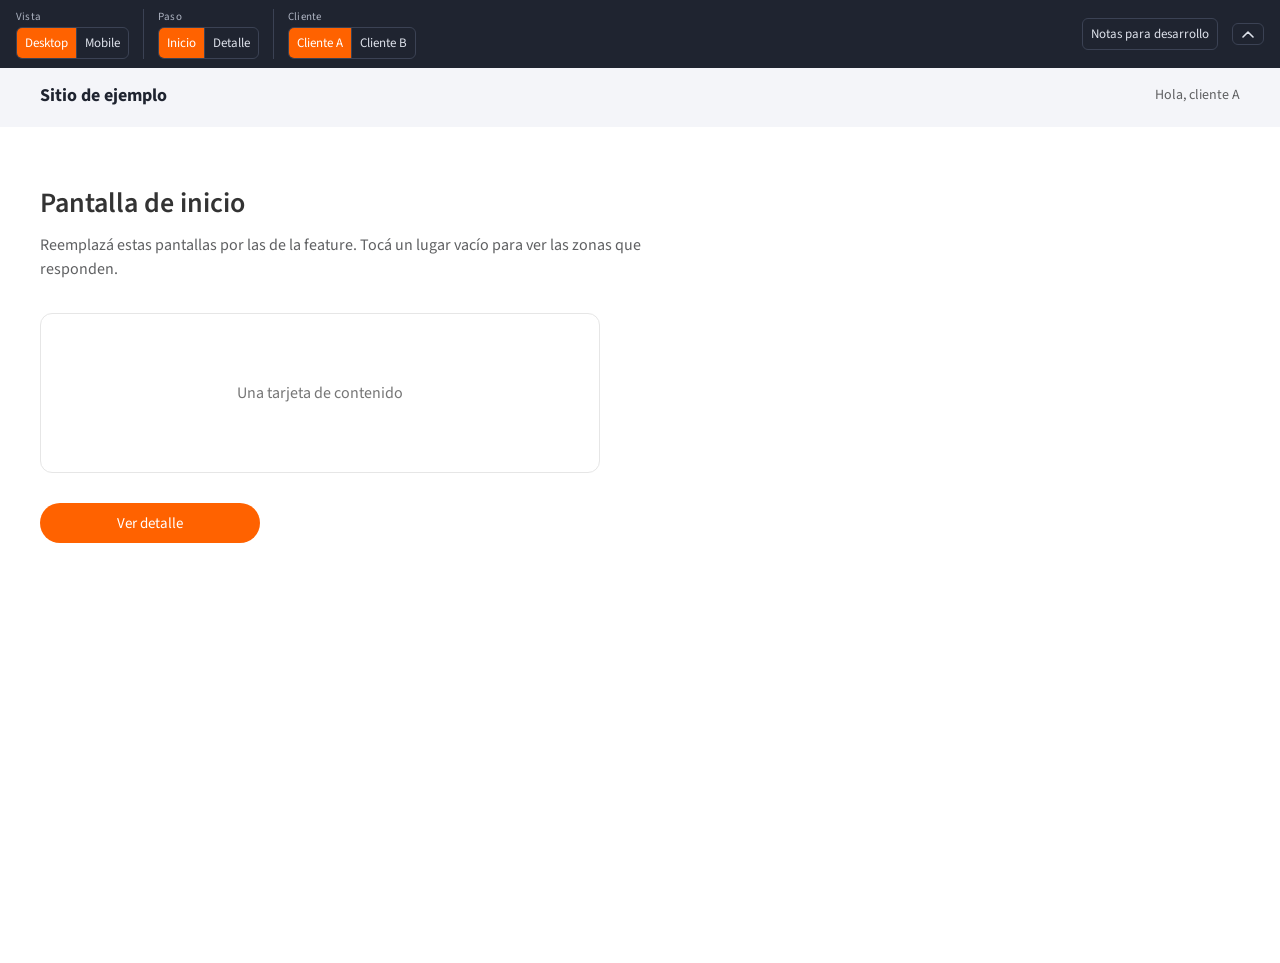
==== carritos-por-tienda/index.html @ 246377bd "Plantilla de prototipos: barra plegable con Vista primero, notas para desarrollo y zonas tocables Co" ====
<!doctype html>
<html lang="es">
<head>
  <meta charset="utf-8">
  <meta name="viewport" content="width=device-width, initial-scale=1">
  <title>Plantilla de prototipo</title>
  <meta name="description" content="Plantilla para prototipos navegables: barra de control, vista desktop y mobile, notas para desarrollo y zonas tocables.">
  <link rel="preconnect" href="https://fonts.googleapis.com">
  <link rel="preconnect" href="https://fonts.gstatic.com" crossorigin>
  <link href="https://fonts.googleapis.com/css2?family=Source+Sans+3:ital,wght@0,200..900;1,200..900&display=swap" rel="stylesheet">
  <link rel="icon" href="data:image/svg+xml,%3Csvg xmlns=%27http://www.w3.org/2000/svg%27 viewBox=%270 0 16 16%27%3E%3Crect width=%2716%27 height=%2716%27 rx=%273%27 fill=%27%231F2430%27/%3E%3Crect x=%274%27 y=%275%27 width=%278%27 height=%276%27 rx=%271%27 fill=%27%23FF6200%27/%3E%3C/svg%3E">
  <link rel="stylesheet" href="css/nucleo.css?v=20261023-212028">
  <link rel="stylesheet" href="css/prototipo.css?v=20261023-212028">
</head>
<body>
  <!-- La barra y la solapa las arma js/nucleo.js con la configuración de js/prototipo.js -->
  <nav id="barra" aria-label="Controles del prototipo"></nav>
  <button type="button" id="solapa" aria-label="Mostrar la barra del prototipo" title="Mostrar la barra del prototipo"></button>

  <main id="escenario"></main>
  <div id="notas-capa"></div>

  <script src="js/nucleo.js?v=20261023-212028"></script>
  <script src="js/prototipo.js?v=20261023-212028"></script>
</body>
</html>
---- carritos-por-tienda/css/nucleo.css ----
/* Núcleo de la plantilla de prototipos: barra, solapa, lienzo desktop, teléfono, pista de zonas, notas y aviso.
   No se edita al armar un prototipo: los estilos de la feature van en css/prototipo.css. */
:root {
  --barra: 56px;
  --z: 1;
  --nota-fondo: #FFF6CC;
  --nota-borde: #D9B800;
}

* { box-sizing: border-box; }

html, body {
  margin: 0;
  background: #E9EBEF;
  font-family: 'Source Sans 3', system-ui, sans-serif;
  color: #333;
}

/* ---------- Barra del prototipo ---------- */
#barra {
  position: fixed; inset: 0 0 auto 0; min-height: 56px; z-index: 100;
  display: flex; flex-wrap: wrap; align-items: center; gap: 8px 20px; padding: 9px 16px;
  background: #1F2430; color: #fff; font-size: 13px; white-space: nowrap;
}
#barra .titulo { font-weight: 700; font-size: 14px; margin-right: 4px; }
/* cada grupo: nombre arriba, opciones abajo */
#barra .grupo { display: inline-flex; flex-direction: column; align-items: flex-start; gap: 3px; }
#barra .grupo > span { font-size: 11px; letter-spacing: .02em; color: #AEB4C2; }
/* separador entre grupos de controles */
#barra .grupo + .grupo { border-left: 1px solid #3B4254; padding-left: 20px; }
#barra [hidden] { display: none !important; }
#barra .notas { margin-left: auto; }
/* sin notas, la flecha de plegar se va sola a la derecha */
#barra .grupo + .plegar { margin-left: auto; }
#barra .seg { display: inline-flex; border: 1px solid #3B4254; border-radius: 6px; overflow: hidden; }
#barra button {
  font: inherit; color: #DDE1EA; background: transparent; border: 0; padding: 6px 10px; cursor: pointer;
}
#barra .seg button + button { border-left: 1px solid #3B4254; }
#barra button[aria-pressed="true"] { background: #FF6200; color: #fff; }
#barra button:disabled { color: #5D6476; cursor: not-allowed; }
#barra .accion { border: 1px solid #3B4254; border-radius: 6px; }
#barra .accion[aria-pressed="true"] { background: #D9B800; color: #1F2430; border-color: #D9B800; }
#barra .plegar { display: inline-flex; align-items: center; padding: 6px 9px; }
#barra .plegar svg, #solapa svg { width: 12px; height: 8px; }

/* Barra plegada: queda una solapa chica arriba a la derecha */
#solapa {
  display: none; position: fixed; top: 0; right: 16px; z-index: 100; align-items: center; gap: 6px;
  padding: 3px 10px 5px; border: 0; border-radius: 0 0 8px 8px; background: #1F2430; color: #DDE1EA;
  font: 600 11px 'Source Sans 3', sans-serif; letter-spacing: .03em; cursor: pointer; opacity: .85;
  box-shadow: 0 2px 8px rgba(0,0,0,.25);
}
#solapa:hover, #solapa:focus-visible { opacity: 1; color: #fff; }
body.barra-plegada #barra { display: none; }
body.barra-plegada #solapa { display: inline-flex; }
/* En pantallas medianas la barra se compacta para entrar en una fila */
@media (max-width: 1599px) {
  #barra .titulo { display: none; }
}
@media (max-width: 1439px) {
  #barra { column-gap: 14px; }
  #barra .grupo + .grupo { padding-left: 14px; }
  #barra button { padding: 6px 8px; }
}
/* En el celular la barra es una sola fila que se desliza de costado */
@media (max-width: 700px) {
  #barra { flex-wrap: nowrap; overflow-x: auto; padding: 8px 10px; gap: 10px; scrollbar-width: none; }
  #barra::-webkit-scrollbar { display: none; }
  #barra .grupo, #barra .accion { flex: none; }
}

#escenario { padding-top: var(--barra); }

/* ---------- Lienzo desktop ---------- */
/* La página ocupa todo el ancho de la ventana; la pantalla del diseño va centrada encima */
.lienzo { position: relative; zoom: var(--z); background: #fff; overflow-x: clip; }
.lienzo .banda { position: absolute; left: 0; right: 0; }
/* Transparente: las bandas de fondo (encabezado, pie) se ven a través de la pantalla y llegan a los bordes */
.lienzo > .pantalla { position: absolute; top: 0; overflow-x: visible; overflow-y: clip; background: transparent; }
/* overflow: clip (no hidden) para no romper elementos con position: sticky */
.pantalla { position: relative; background: #fff; overflow: clip; }

/* ---------- Teléfono (mobile) ---------- */
/* Sin marco de dispositivo: de borde a borde en alto, con el ancho de un teléfono (lo fija el núcleo) */
.telefono {
  position: relative; margin: 0 auto; background: #fff; overflow: hidden;
  height: calc(100vh - var(--barra)); height: calc(100dvh - var(--barra));
  box-shadow: 0 0 24px rgba(0,0,0,.12);
}
/* Sin barra de desplazamiento: se desplaza con el dedo, la rueda o arrastrando con el mouse */
.telefono .scroll { position: absolute; inset: 0; overflow-y: auto; overflow-x: hidden; cursor: grab;
  scrollbar-width: none; -ms-overflow-style: none; }
.telefono .scroll::-webkit-scrollbar { display: none; }
.telefono .arrastrando { cursor: grabbing; user-select: none; }
.telefono .pantalla { margin: 0 auto; }
@media (max-width: 600px) {
  .telefono { width: 100% !important; box-shadow: none; }
}

/* ---------- Zonas tocables ---------- */
.zona { position: absolute; cursor: pointer; border-radius: 8px; background: transparent; border: 0; padding: 0; }
.zona:focus-visible { outline: 3px solid #223F83; outline-offset: 2px; }
/* Pista de zonas interactivas, igual a las "hotspot hints" de Figma: al tocar un lugar que no hace nada, cada zona
   que responde (.zona, o cualquier componente con la clase .interactivo y posición propia) se cubre con un recuadro
   #30C2FF, borde de 2 px por dentro y relleno al 50 %. Aparece de golpe, se desvanece y a los 0,7 s se corta.
   El borde mide 2 px de pantalla con cualquier zoom. */
.ver-zonas .zona::after, .ver-zonas .interactivo::after {
  content: ''; position: absolute; inset: 0; z-index: 1; pointer-events: none;
  border: calc(2px / var(--z)) solid #30C2FF; background: rgba(48, 194, 255, .5); border-radius: 0;
  opacity: 0; animation: pista-zona .7s linear;
}
@keyframes pista-zona {
  0% { opacity: 1; } 10% { opacity: .92; } 20% { opacity: .81; } 33% { opacity: .67; } 50% { opacity: .5; }
  66% { opacity: .37; } 80% { opacity: .25; } 90% { opacity: .19; } 100% { opacity: .14; }
}
@media (prefers-reduced-motion: reduce) {
  .ver-zonas .zona::after, .ver-zonas .interactivo::after { animation: none; opacity: .6; }
}

/* ---------- Notas para desarrollo ---------- */
.pin {
  position: absolute; z-index: 40; width: 24px; height: 24px; margin: -12px 0 0 -12px; border-radius: 50%;
  background: #FFD84D; border: 2px solid #8A6D00; color: #4A3A00; font: 700 12px 'Source Sans 3', sans-serif;
  display: flex; align-items: center; justify-content: center; cursor: pointer; box-shadow: 0 1px 4px rgba(0,0,0,.3);
}
.pin[aria-expanded="true"] { background: #1F2430; color: #FFD84D; border-color: #FFD84D; }
.panel-notas {
  position: fixed; z-index: 90; right: 12px; top: calc(var(--barra) + 12px); width: 360px;
  max-height: calc(100vh - var(--barra) - 24px); overflow-y: auto;
  background: var(--nota-fondo); border: 1px solid var(--nota-borde); border-radius: 10px;
  box-shadow: 0 6px 24px rgba(0,0,0,.18); font-size: 13.5px; line-height: 1.45; color: #2F2A10;
}
.panel-notas header { position: sticky; top: 0; background: var(--nota-fondo); padding: 12px 14px 8px;
  border-bottom: 1px solid #EAD98A; font-weight: 700; font-size: 12px; letter-spacing: .04em; text-transform: uppercase; color: #6B5A00; }
.panel-notas ol { margin: 0; padding: 10px 14px 14px 14px; list-style: none; }
.panel-notas li { display: grid; grid-template-columns: 26px 1fr; gap: 8px; padding: 8px 0; border-bottom: 1px dashed #EAD98A; }
.panel-notas li:last-child { border-bottom: 0; }
.panel-notas li b.n { width: 22px; height: 22px; border-radius: 50%; background: #FFD84D; border: 2px solid #8A6D00;
  display: flex; align-items: center; justify-content: center; font-size: 11px; }
.panel-notas li.resaltada { background: rgba(255, 216, 77, .35); border-radius: 6px; }
.panel-notas code { font-size: 12px; background: rgba(0,0,0,.06); padding: 0 3px; border-radius: 3px; }
/* Panel de notas en pantallas angostas: abajo, sin tapar el teléfono entero */
@media (max-width: 900px) {
  .panel-notas { top: auto; bottom: 12px; left: 12px; right: 12px; width: auto; max-height: 38vh; }
}

/* ---------- Aviso (Prototipo.aviso) ---------- */
.modal-fondo { position: fixed; inset: 0; z-index: 120; background: rgba(0,0,0,.45); display: flex; align-items: center; justify-content: center; }
.modal { background: #fff; border-radius: 12px; padding: 22px 24px; max-width: 420px; box-shadow: 0 10px 40px rgba(0,0,0,.3); }
.modal h2 { margin: 0 0 8px; font-size: 18px; color: #464646; }
.modal p { margin: 0 0 16px; color: #5F6062; font-size: 14px; line-height: 1.5; }
.modal button { background: #FF6200; color: #fff; border: 0; border-radius: 17px; padding: 8px 20px; font: 400 14px 'Source Sans 3', sans-serif; cursor: pointer; }
.modal button.secundario { background: #fff; color: #DE5500; border: 1px solid #FF6200; margin-left: 8px; }
---- carritos-por-tienda/css/prototipo.css ----
/* Estilos de la feature: las pantallas y sus componentes. Este archivo es un EJEMPLO: se reemplaza por el de cada feature.
   La barra, la solapa, las notas y la pista de zonas están en css/nucleo.css. */
:root {
  /* Tipografía del sitio de la feature (por ejemplo, Myriad Pro en Itaú u Open Sans en Tienda Inglesa). */
  --fuente-sitio: 'Source Sans 3', sans-serif;
}

.pantalla { font-family: var(--fuente-sitio); }
.bloque { position: absolute; }
.bloque.encabezado { background: #F4F5F9; }
.bloque.marca { font-weight: 700; font-size: 18px; color: #1F2430; }
.bloque.saludo { font-size: 14px; color: #5F6062; text-align: right; }
.bloque.titulo { font-size: 28px; font-weight: 600; color: #333; }
.bloque.texto { font-size: 16px; line-height: 1.5; color: #5F6062; }
.bloque.tarjeta { display: flex; align-items: center; justify-content: center; border: 1px solid #E6E6E6; border-radius: 12px; color: #767676; }
.bloque.boton { display: flex; align-items: center; justify-content: center; border-radius: 20px; background: #FF6200; color: #fff; font-size: 15px; }
.bloque.boton.secundario { background: #fff; color: #DE5500; border: 1px solid #FF6200; }
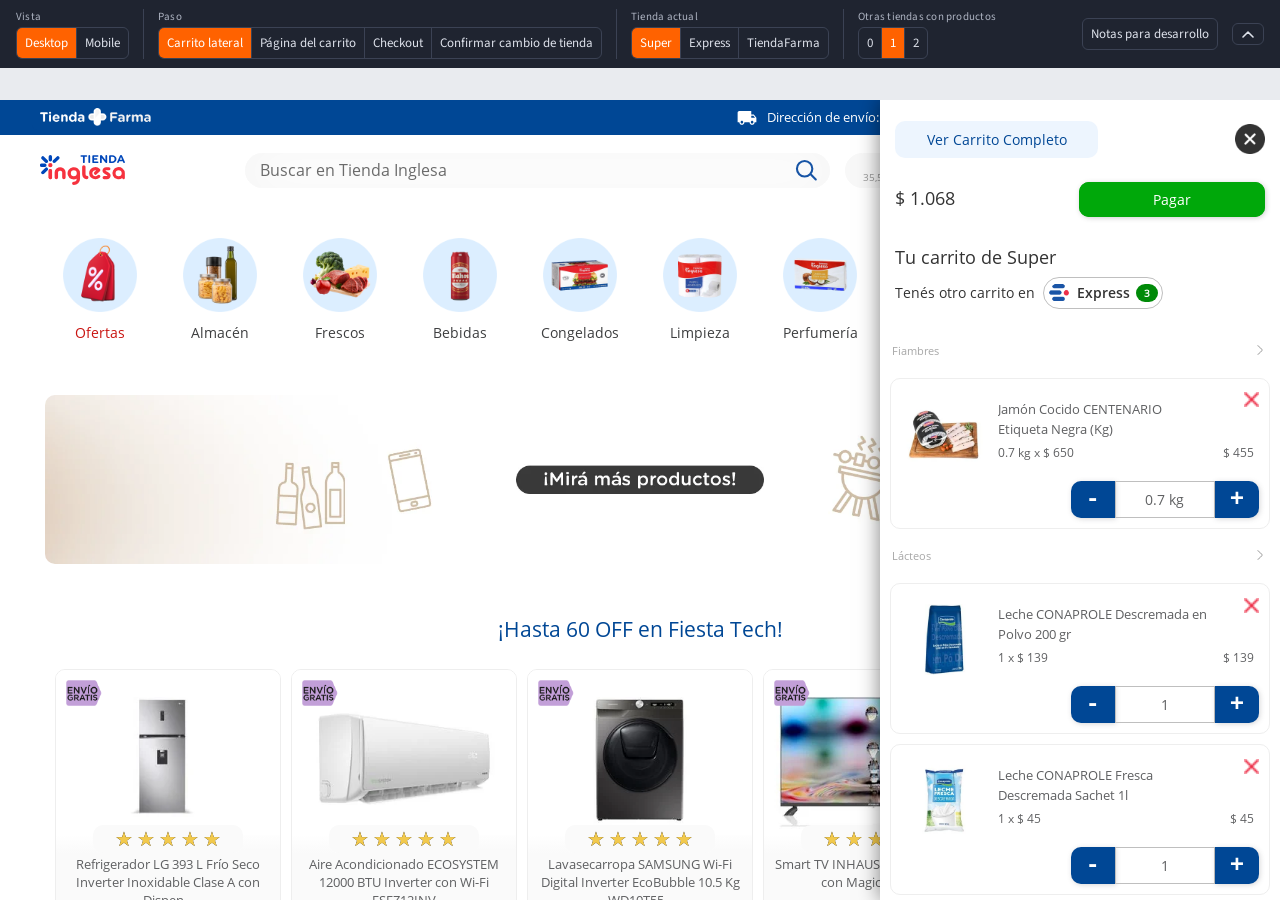
==== commit 7c014ec9: "Prototipo navegable: cada tienda tiene su propio carrito (WI-13898) El carrito lateral y la página d" ====
--- a/carritos-por-tienda/index.html
+++ b/carritos-por-tienda/index.html
@@ -3,24 +3,30 @@
 <head>
   <meta charset="utf-8">
   <meta name="viewport" content="width=device-width, initial-scale=1">
-  <title>Plantilla de prototipo</title>
-  <meta name="description" content="Plantilla para prototipos navegables: barra de control, vista desktop y mobile, notas para desarrollo y zonas tocables.">
+  <title>Carritos por tienda</title>
+  <meta name="description" content="Prototipo: cada tienda tiene su propio carrito. Pastilla en la lista de tiendas, aviso en el carrito y en el checkout.">
   <link rel="preconnect" href="https://fonts.googleapis.com">
   <link rel="preconnect" href="https://fonts.gstatic.com" crossorigin>
   <link href="https://fonts.googleapis.com/css2?family=Source+Sans+3:ital,wght@0,200..900;1,200..900&display=swap" rel="stylesheet">
   <link rel="icon" href="data:image/svg+xml,%3Csvg xmlns=%27http://www.w3.org/2000/svg%27 viewBox=%270 0 16 16%27%3E%3Crect width=%2716%27 height=%2716%27 rx=%273%27 fill=%27%231F2430%27/%3E%3Crect x=%274%27 y=%275%27 width=%278%27 height=%276%27 rx=%271%27 fill=%27%23FF6200%27/%3E%3C/svg%3E">
-  <link rel="stylesheet" href="css/nucleo.css?v=20261023-212028">
-  <link rel="stylesheet" href="css/prototipo.css?v=20261023-212028">
+  <link rel="stylesheet" href="css/nucleo.css?v=20261102-152457">
 </head>
 <body>
-  <!-- La barra y la solapa las arma js/nucleo.js con la configuración de js/prototipo.js -->
+  <!-- La barra, la solapa y el marco de la pantalla los arma js/nucleo.js con la configuración de js/prototipo.js.
+       css/prototipo.css no se enlaza acá: se carga dentro del marco (estilos en la configuración). -->
   <nav id="barra" aria-label="Controles del prototipo"></nav>
   <button type="button" id="solapa" aria-label="Mostrar la barra del prototipo" title="Mostrar la barra del prototipo"></button>
 
   <main id="escenario"></main>
   <div id="notas-capa"></div>
 
-  <script src="js/nucleo.js?v=20261023-212028"></script>
-  <script src="js/prototipo.js?v=20261023-212028"></script>
+  <script src="js/nucleo.js?v=20261102-152457"></script>
+  <script src="pantallas/inicio.js?v=20261102-152457"></script>
+  <script src="pantallas/inicioMovil.js?v=20261102-152457"></script>
+  <script src="pantallas/lateral.js?v=20261102-152457"></script>
+  <script src="pantallas/menu.js?v=20261102-152457"></script>
+  <script src="pantallas/carrito.js?v=20261102-152457"></script>
+  <script src="pantallas/checkout.js?v=20261102-152457"></script>
+  <script src="js/prototipo.js?v=20261102-152457"></script>
 </body>
 </html>
--- a/carritos-por-tienda/css/nucleo.css
+++ b/carritos-por-tienda/css/nucleo.css
@@ -1,8 +1,9 @@
-/* Núcleo de la plantilla de prototipos: barra, solapa, lienzo desktop, teléfono, pista de zonas, notas y aviso.
+/* Núcleo de la plantilla de prototipos: barra, solapa, marco de la pantalla (desktop y teléfono), panel de notas y aviso.
+   Los pines y la pista de zonas van dentro del marco: sus estilos están en js/nucleo.js.
    No se edita al armar un prototipo: los estilos de la feature van en css/prototipo.css. */
 :root {
   --barra: 56px;
-  --z: 1;
+  --ancho-movil: 390px;
   --nota-fondo: #FFF6CC;
   --nota-borde: #D9B800;
 }
@@ -31,12 +32,19 @@
 #barra [hidden] { display: none !important; }
 #barra .notas { margin-left: auto; }
 /* sin notas, la flecha de plegar se va sola a la derecha */
-#barra .grupo + .plegar { margin-left: auto; }
+#barra .grupo + .plegar, #barra .variantes + .plegar { margin-left: auto; }
+/* variantes de diseño en evaluación, separadas de los controles del prototipo (vista, paso, datos del ejemplo) */
+#barra .variantes {
+  display: inline-flex; flex-wrap: wrap; align-items: flex-end; gap: 8px 20px; padding: 6px 12px 8px;
+  border: 1px dashed #6B7385; border-radius: 8px;
+}
+#barra .rotulo-variantes { align-self: center; font-size: 11px; font-weight: 700; letter-spacing: .05em; text-transform: uppercase; color: #AEB4C2; }
 #barra .seg { display: inline-flex; border: 1px solid #3B4254; border-radius: 6px; overflow: hidden; }
 #barra button {
   font: inherit; color: #DDE1EA; background: transparent; border: 0; padding: 6px 10px; cursor: pointer;
 }
-#barra .seg button + button { border-left: 1px solid #3B4254; }
+/* separador entre opciones visibles (las ocultas no cuentan) */
+#barra .seg button:not([hidden]) ~ button { border-left: 1px solid #3B4254; }
 #barra button[aria-pressed="true"] { background: #FF6200; color: #fff; }
 #barra button:disabled { color: #5D6476; cursor: not-allowed; }
 #barra .accion { border: 1px solid #3B4254; border-radius: 6px; }
@@ -67,64 +75,30 @@
 @media (max-width: 700px) {
   #barra { flex-wrap: nowrap; overflow-x: auto; padding: 8px 10px; gap: 10px; scrollbar-width: none; }
   #barra::-webkit-scrollbar { display: none; }
-  #barra .grupo, #barra .accion { flex: none; }
+  #barra .grupo, #barra .accion, #barra .variantes { flex: none; }
+  #barra .variantes { flex-wrap: nowrap; }
 }
 
+/* ---------- Escenario: el marco (iframe) de la pantalla ---------- */
+/* La página no se desplaza: se desplaza la pantalla, dentro del marco */
+html, body { height: 100%; overflow: hidden; }
 #escenario { padding-top: var(--barra); }
-
-/* ---------- Lienzo desktop ---------- */
-/* La página ocupa todo el ancho de la ventana; la pantalla del diseño va centrada encima */
-.lienzo { position: relative; zoom: var(--z); background: #fff; overflow-x: clip; }
-.lienzo .banda { position: absolute; left: 0; right: 0; }
-/* Transparente: las bandas de fondo (encabezado, pie) se ven a través de la pantalla y llegan a los bordes */
-.lienzo > .pantalla { position: absolute; top: 0; overflow-x: visible; overflow-y: clip; background: transparent; }
-/* overflow: clip (no hidden) para no romper elementos con position: sticky */
-.pantalla { position: relative; background: #fff; overflow: clip; }
-
-/* ---------- Teléfono (mobile) ---------- */
-/* Sin marco de dispositivo: de borde a borde en alto, con el ancho de un teléfono (lo fija el núcleo) */
-.telefono {
-  position: relative; margin: 0 auto; background: #fff; overflow: hidden;
-  height: calc(100vh - var(--barra)); height: calc(100dvh - var(--barra));
-  box-shadow: 0 0 24px rgba(0,0,0,.12);
+.soporte { position: relative; background: #fff; height: calc(100vh - var(--barra)); height: calc(100dvh - var(--barra)); }
+.marco { display: block; width: 100%; height: 100%; border: 0; background: #fff; }
+/* Desktop: todo el ancho de la ventana (el ancho máximo del contenido lo pone la pantalla) */
+#escenario.desktop .soporte { width: 100%; }
+/* Mobile: el ancho de un teléfono, sin marco de dispositivo y de borde a borde en alto */
+#escenario.mobile .soporte { width: var(--ancho-movil); margin: 0 auto; box-shadow: 0 0 24px rgba(0,0,0,.12); }
+@media (max-width: 600px) {
+  #escenario.mobile .soporte { width: 100%; box-shadow: none; }
 }
-/* Sin barra de desplazamiento: se desplaza con el dedo, la rueda o arrastrando con el mouse */
-.telefono .scroll { position: absolute; inset: 0; overflow-y: auto; overflow-x: hidden; cursor: grab;
-  scrollbar-width: none; -ms-overflow-style: none; }
-.telefono .scroll::-webkit-scrollbar { display: none; }
-.telefono .arrastrando { cursor: grabbing; user-select: none; }
-.telefono .pantalla { margin: 0 auto; }
-@media (max-width: 600px) {
-  .telefono { width: 100% !important; box-shadow: none; }
-}
-
-/* ---------- Zonas tocables ---------- */
-.zona { position: absolute; cursor: pointer; border-radius: 8px; background: transparent; border: 0; padding: 0; }
-.zona:focus-visible { outline: 3px solid #223F83; outline-offset: 2px; }
-/* Pista de zonas interactivas, igual a las "hotspot hints" de Figma: al tocar un lugar que no hace nada, cada zona
-   que responde (.zona, o cualquier componente con la clase .interactivo y posición propia) se cubre con un recuadro
-   #30C2FF, borde de 2 px por dentro y relleno al 50 %. Aparece de golpe, se desvanece y a los 0,7 s se corta.
-   El borde mide 2 px de pantalla con cualquier zoom. */
-.ver-zonas .zona::after, .ver-zonas .interactivo::after {
-  content: ''; position: absolute; inset: 0; z-index: 1; pointer-events: none;
-  border: calc(2px / var(--z)) solid #30C2FF; background: rgba(48, 194, 255, .5); border-radius: 0;
-  opacity: 0; animation: pista-zona .7s linear;
-}
-@keyframes pista-zona {
-  0% { opacity: 1; } 10% { opacity: .92; } 20% { opacity: .81; } 33% { opacity: .67; } 50% { opacity: .5; }
-  66% { opacity: .37; } 80% { opacity: .25; } 90% { opacity: .19; } 100% { opacity: .14; }
-}
-@media (prefers-reduced-motion: reduce) {
-  .ver-zonas .zona::after, .ver-zonas .interactivo::after { animation: none; opacity: .6; }
+/* Con el panel de notas abierto en una ventana ancha, la pantalla le deja lugar a la derecha */
+@media (min-width: 901px) {
+  #escenario.desktop.con-notas .soporte { width: calc(100% - 384px); }
+  #escenario.mobile.con-notas .soporte { margin-left: max(16px, calc((100% - 384px - var(--ancho-movil)) / 2)); }
 }
 
 /* ---------- Notas para desarrollo ---------- */
-.pin {
-  position: absolute; z-index: 40; width: 24px; height: 24px; margin: -12px 0 0 -12px; border-radius: 50%;
-  background: #FFD84D; border: 2px solid #8A6D00; color: #4A3A00; font: 700 12px 'Source Sans 3', sans-serif;
-  display: flex; align-items: center; justify-content: center; cursor: pointer; box-shadow: 0 1px 4px rgba(0,0,0,.3);
-}
-.pin[aria-expanded="true"] { background: #1F2430; color: #FFD84D; border-color: #FFD84D; }
 .panel-notas {
   position: fixed; z-index: 90; right: 12px; top: calc(var(--barra) + 12px); width: 360px;
   max-height: calc(100vh - var(--barra) - 24px); overflow-y: auto;
@@ -134,7 +108,7 @@
 .panel-notas header { position: sticky; top: 0; background: var(--nota-fondo); padding: 12px 14px 8px;
   border-bottom: 1px solid #EAD98A; font-weight: 700; font-size: 12px; letter-spacing: .04em; text-transform: uppercase; color: #6B5A00; }
 .panel-notas ol { margin: 0; padding: 10px 14px 14px 14px; list-style: none; }
-.panel-notas li { display: grid; grid-template-columns: 26px 1fr; gap: 8px; padding: 8px 0; border-bottom: 1px dashed #EAD98A; }
+.panel-notas li { display: grid; grid-template-columns: 26px 1fr; gap: 8px; padding: 8px 0; border-bottom: 1px dashed #EAD98A; cursor: pointer; }
 .panel-notas li:last-child { border-bottom: 0; }
 .panel-notas li b.n { width: 22px; height: 22px; border-radius: 50%; background: #FFD84D; border: 2px solid #8A6D00;
   display: flex; align-items: center; justify-content: center; font-size: 11px; }
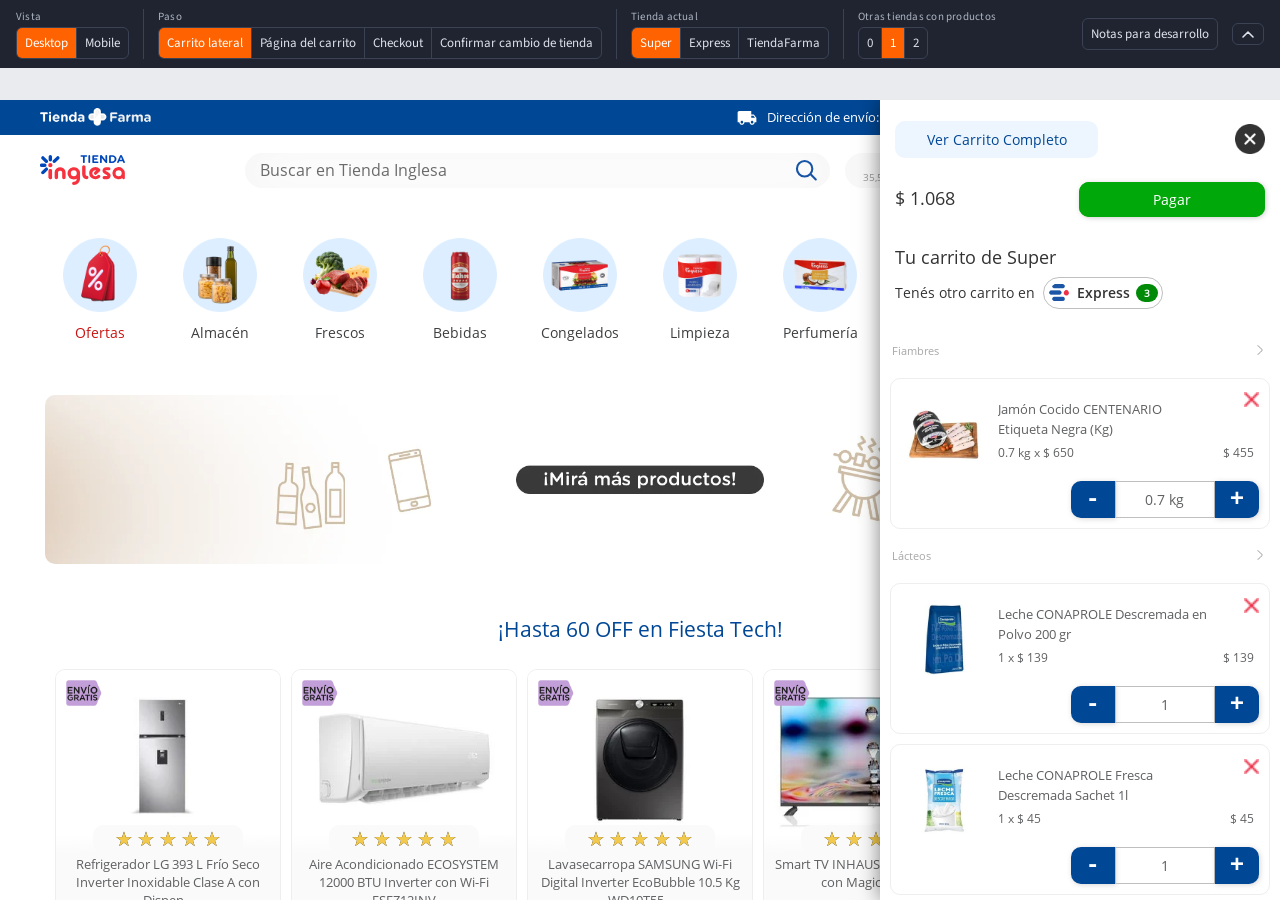
==== commit 3cb7e404: "Confirmación y lista de tiendas sin nombrar a las tiendas como tales La confirmación queda «¿Ir a Ex" ====
--- a/carritos-por-tienda/index.html
+++ b/carritos-por-tienda/index.html
@@ -9,7 +9,7 @@
   <link rel="preconnect" href="https://fonts.gstatic.com" crossorigin>
   <link href="https://fonts.googleapis.com/css2?family=Source+Sans+3:ital,wght@0,200..900;1,200..900&display=swap" rel="stylesheet">
   <link rel="icon" href="data:image/svg+xml,%3Csvg xmlns=%27http://www.w3.org/2000/svg%27 viewBox=%270 0 16 16%27%3E%3Crect width=%2716%27 height=%2716%27 rx=%273%27 fill=%27%231F2430%27/%3E%3Crect x=%274%27 y=%275%27 width=%278%27 height=%276%27 rx=%271%27 fill=%27%23FF6200%27/%3E%3C/svg%3E">
-  <link rel="stylesheet" href="css/nucleo.css?v=20261102-152457">
+  <link rel="stylesheet" href="css/nucleo.css?v=20261102-161050">
 </head>
 <body>
   <!-- La barra, la solapa y el marco de la pantalla los arma js/nucleo.js con la configuración de js/prototipo.js.
@@ -20,13 +20,13 @@
   <main id="escenario"></main>
   <div id="notas-capa"></div>
 
-  <script src="js/nucleo.js?v=20261102-152457"></script>
-  <script src="pantallas/inicio.js?v=20261102-152457"></script>
-  <script src="pantallas/inicioMovil.js?v=20261102-152457"></script>
-  <script src="pantallas/lateral.js?v=20261102-152457"></script>
-  <script src="pantallas/menu.js?v=20261102-152457"></script>
-  <script src="pantallas/carrito.js?v=20261102-152457"></script>
-  <script src="pantallas/checkout.js?v=20261102-152457"></script>
-  <script src="js/prototipo.js?v=20261102-152457"></script>
+  <script src="js/nucleo.js?v=20261102-161050"></script>
+  <script src="pantallas/inicio.js?v=20261102-161050"></script>
+  <script src="pantallas/inicioMovil.js?v=20261102-161050"></script>
+  <script src="pantallas/lateral.js?v=20261102-161050"></script>
+  <script src="pantallas/menu.js?v=20261102-161050"></script>
+  <script src="pantallas/carrito.js?v=20261102-161050"></script>
+  <script src="pantallas/checkout.js?v=20261102-161050"></script>
+  <script src="js/prototipo.js?v=20261102-161050"></script>
 </body>
 </html>
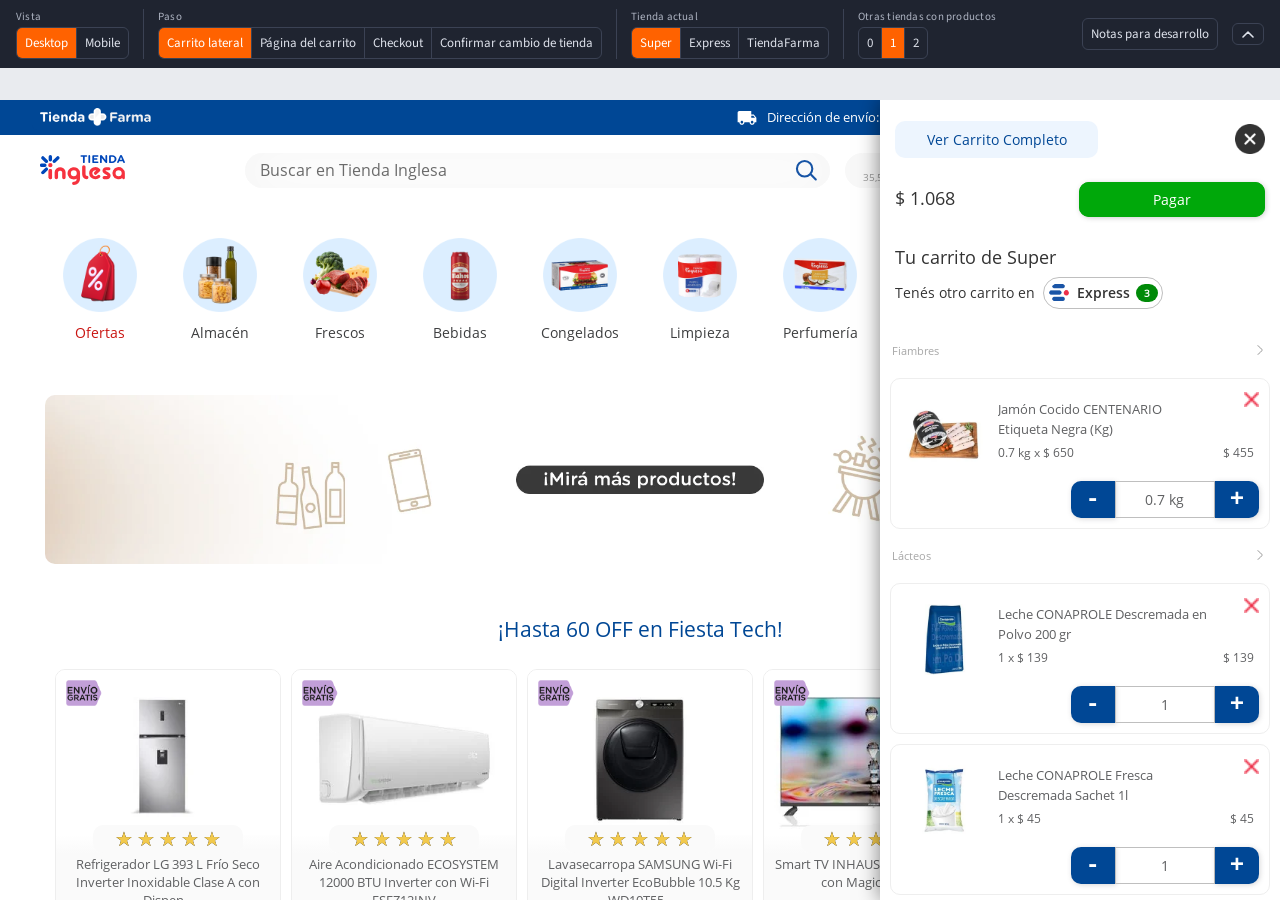
==== commit 353d565e: "Confirmación con los dos textos centrados El título y el texto son de un renglón: centrados, quedan " ====
--- a/carritos-por-tienda/index.html
+++ b/carritos-por-tienda/index.html
@@ -9,7 +9,7 @@
   <link rel="preconnect" href="https://fonts.gstatic.com" crossorigin>
   <link href="https://fonts.googleapis.com/css2?family=Source+Sans+3:ital,wght@0,200..900;1,200..900&display=swap" rel="stylesheet">
   <link rel="icon" href="data:image/svg+xml,%3Csvg xmlns=%27http://www.w3.org/2000/svg%27 viewBox=%270 0 16 16%27%3E%3Crect width=%2716%27 height=%2716%27 rx=%273%27 fill=%27%231F2430%27/%3E%3Crect x=%274%27 y=%275%27 width=%278%27 height=%276%27 rx=%271%27 fill=%27%23FF6200%27/%3E%3C/svg%3E">
-  <link rel="stylesheet" href="css/nucleo.css?v=20261102-161050">
+  <link rel="stylesheet" href="css/nucleo.css?v=20261102-161820">
 </head>
 <body>
   <!-- La barra, la solapa y el marco de la pantalla los arma js/nucleo.js con la configuración de js/prototipo.js.
@@ -20,13 +20,13 @@
   <main id="escenario"></main>
   <div id="notas-capa"></div>
 
-  <script src="js/nucleo.js?v=20261102-161050"></script>
-  <script src="pantallas/inicio.js?v=20261102-161050"></script>
-  <script src="pantallas/inicioMovil.js?v=20261102-161050"></script>
-  <script src="pantallas/lateral.js?v=20261102-161050"></script>
-  <script src="pantallas/menu.js?v=20261102-161050"></script>
-  <script src="pantallas/carrito.js?v=20261102-161050"></script>
-  <script src="pantallas/checkout.js?v=20261102-161050"></script>
-  <script src="js/prototipo.js?v=20261102-161050"></script>
+  <script src="js/nucleo.js?v=20261102-161820"></script>
+  <script src="pantallas/inicio.js?v=20261102-161820"></script>
+  <script src="pantallas/inicioMovil.js?v=20261102-161820"></script>
+  <script src="pantallas/lateral.js?v=20261102-161820"></script>
+  <script src="pantallas/menu.js?v=20261102-161820"></script>
+  <script src="pantallas/carrito.js?v=20261102-161820"></script>
+  <script src="pantallas/checkout.js?v=20261102-161820"></script>
+  <script src="js/prototipo.js?v=20261102-161820"></script>
 </body>
 </html>
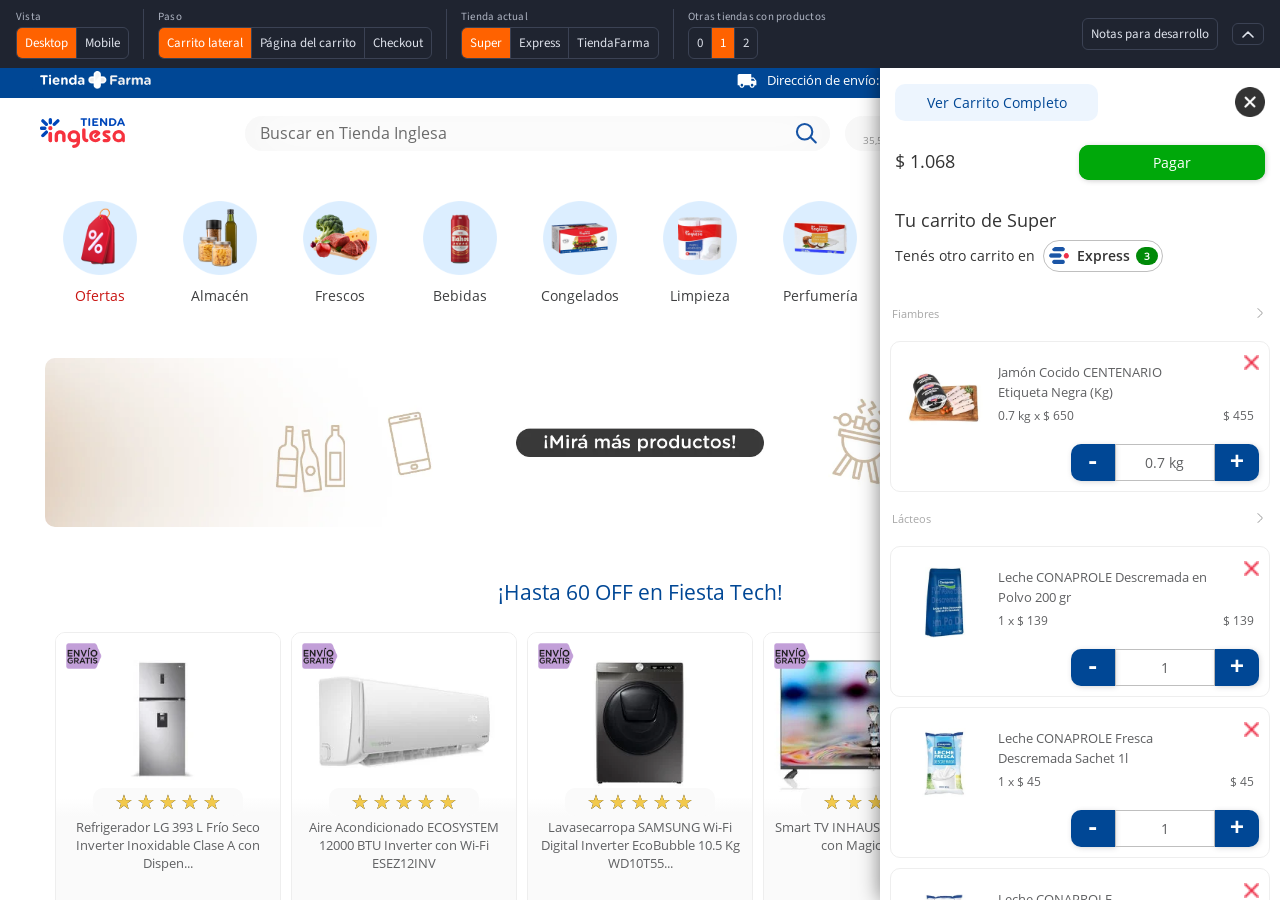
==== commit f96ee721: "Sin confirmación al cambiar de tienda Ningún camino a otra tienda pide confirmación: el selector, la" ====
--- a/carritos-por-tienda/index.html
+++ b/carritos-por-tienda/index.html
@@ -9,7 +9,7 @@
   <link rel="preconnect" href="https://fonts.gstatic.com" crossorigin>
   <link href="https://fonts.googleapis.com/css2?family=Source+Sans+3:ital,wght@0,200..900;1,200..900&display=swap" rel="stylesheet">
   <link rel="icon" href="data:image/svg+xml,%3Csvg xmlns=%27http://www.w3.org/2000/svg%27 viewBox=%270 0 16 16%27%3E%3Crect width=%2716%27 height=%2716%27 rx=%273%27 fill=%27%231F2430%27/%3E%3Crect x=%274%27 y=%275%27 width=%278%27 height=%276%27 rx=%271%27 fill=%27%23FF6200%27/%3E%3C/svg%3E">
-  <link rel="stylesheet" href="css/nucleo.css?v=20261102-161820">
+  <link rel="stylesheet" href="css/nucleo.css?v=20261102-163930">
 </head>
 <body>
   <!-- La barra, la solapa y el marco de la pantalla los arma js/nucleo.js con la configuración de js/prototipo.js.
@@ -20,13 +20,13 @@
   <main id="escenario"></main>
   <div id="notas-capa"></div>
 
-  <script src="js/nucleo.js?v=20261102-161820"></script>
-  <script src="pantallas/inicio.js?v=20261102-161820"></script>
-  <script src="pantallas/inicioMovil.js?v=20261102-161820"></script>
-  <script src="pantallas/lateral.js?v=20261102-161820"></script>
-  <script src="pantallas/menu.js?v=20261102-161820"></script>
-  <script src="pantallas/carrito.js?v=20261102-161820"></script>
-  <script src="pantallas/checkout.js?v=20261102-161820"></script>
-  <script src="js/prototipo.js?v=20261102-161820"></script>
+  <script src="js/nucleo.js?v=20261102-163930"></script>
+  <script src="pantallas/inicio.js?v=20261102-163930"></script>
+  <script src="pantallas/inicioMovil.js?v=20261102-163930"></script>
+  <script src="pantallas/lateral.js?v=20261102-163930"></script>
+  <script src="pantallas/menu.js?v=20261102-163930"></script>
+  <script src="pantallas/carrito.js?v=20261102-163930"></script>
+  <script src="pantallas/checkout.js?v=20261102-163930"></script>
+  <script src="js/prototipo.js?v=20261102-163930"></script>
 </body>
 </html>
